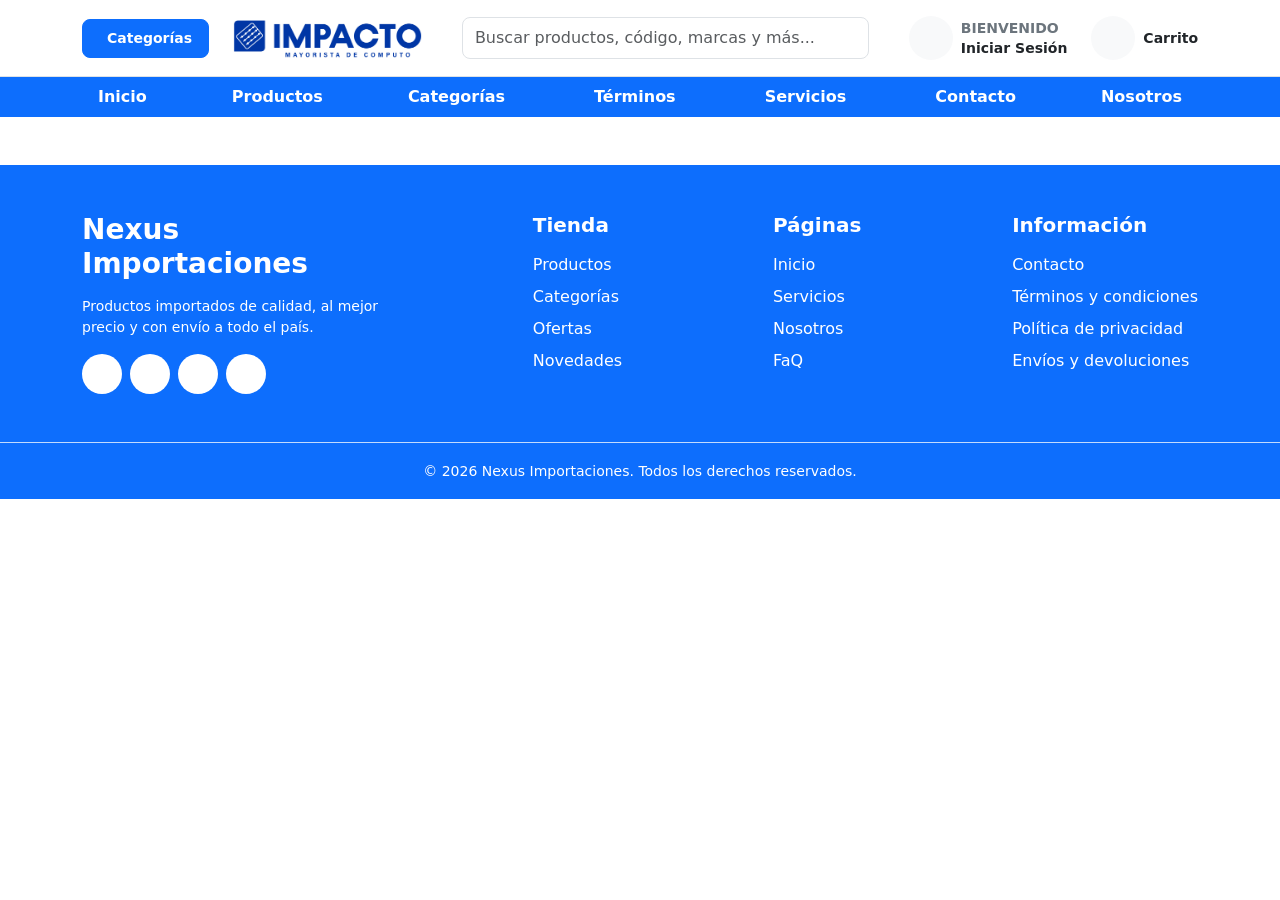
==== index.html @ c6d665d9 "feat: initial project progress" ====
<!DOCTYPE html>
<html lang="es">
<head>
    <meta charset="UTF-8">
    <meta name="viewport" content="width=device-width, initial-scale=1.0">
    <title>NexusCorp</title>
    <!-- ===================== METADATA BASICA (SEO) ===================== -->
    <!-- description: texto que aparece debajo del titulo en los resultados de Google (ideal 150-160 caracteres) -->
    <meta name="description" content="Tienda de cómputo con productos importados: procesadores, tarjetas de video, laptops, periféricos y más. Calidad al mejor precio y envíos a todo el país.">
    <meta name="keywords" content="tienda de computo, hardware, laptops, tarjetas de video, procesadores, perifericos, importaciones">
    <meta name="author" content="NexusCorp">
    <!-- robots: permite que Google muestre la pagina (index) y siga sus enlaces (follow) -->
    <meta name="robots" content="index, follow">
    <!-- theme-color: color de la barra del navegador en celulares (azul primary de Bootstrap) -->
    <meta name="theme-color" content="#0d6efd">
    <!-- ===================== OPEN GRAPH (vista previa al compartir en WhatsApp, Facebook, etc.) ===================== -->
    <meta property="og:type" content="website">
    <meta property="og:site_name" content="NexusCorp">
    <meta property="og:title" content="NexusCorp">
    <meta property="og:description" content="Productos de cómputo importados, al mejor precio y con envío a todo el país.">
    <meta property="og:image" content="assets/imgs/logos/logo.png">
    <meta property="og:locale" content="es_ES">
    <!-- Cuando el sitio tenga dominio, agregar la URL completa: -->
    <!-- <meta property="og:url" content="https://tudominio.com/"> -->  
    <!-- ===================== FAVICON (icono de la pestaña) ===================== -->
    <link rel="icon" type="image/png" href="assets/imgs/logos/logo.png">
    <link rel="apple-touch-icon" href="assets/imgs/logos/logo.png">
    <!-- ===================== ESTILOS ===================== -->
    <link href="https://cdn.jsdelivr.net/npm/bootstrap@5.3.3/dist/css/bootstrap.min.css" rel="stylesheet">                      <!-- CDN estilos de Boostrap -->
    <link rel='stylesheet' href='https://cdn-uicons.flaticon.com/4.0.0/uicons-regular-rounded/css/uicons-regular-rounded.css'>  <!-- CDN para icons Flaticon -->
    <link rel='stylesheet' href='https://cdn-uicons.flaticon.com/4.0.0/uicons-brands/css/uicons-brands.css'>                    <!-- CDN para logos de RRSS -->
    <link rel="stylesheet" href="assets/css/media.css">
</head>
<header>
    <!-- ======================================================= HEADER PC ======================================================= -->
    <!-- Solo visible en pantallas de 1030px o mas (clase solo-pc) -->

    <!-- Nav principal PC: boton categorias, logo, buscador, usuario y carrito -->
    <nav class="bg-white border-bottom py-3 solo-pc">
        <div class="container">
            <div class="d-flex align-items-center justify-content-between gap-3 gap-lg-4">
                <div>
                    <!-- Boton Categorias - PC | Se agrego d-flex con gap-2 para que el icono y el texto queden en la misma linea -->
                    <button class="btn btn-primary px-3 py-2 rounded-3 fw-semibold flex-shrink-0 d-flex align-items-center gap-2" type="button">
                        <i class="fi fi-rr-menu-burger d-flex"></i>         <!-- Icono de menu | Mediante CDN -->
                        <small>Categorías</small>
                    </button>
                </div>
                <div>
                    <!-- LOGO PC - big -->
                    <a class="flex-shrink-1 flex-grow-1 flex-md-grow-0 text-start" style="min-width: 0;" href="index.php">
                        <img src="assets/imgs/logos/logo.png" alt="Logo" class="img-fluid" style="max-height: 44px;">
                    </a>
                </div>
                <!-- Buscador PC - big -->
                <form class="flex-grow-1 mx-lg-3">
                    <input class="form-control rounded-3 py-2" type="search" placeholder="Buscar productos, código, marcas y más...">
                </form>
                <!-- Usuario y carrito -->
                <div class="d-flex align-items-center gap-3 gap-lg-4 flex-shrink-0">
                    <!-- Iniciar sesion -->
                    <a class="d-flex align-items-center gap-2 text-dark text-decoration-none" href="#">
                        <!-- Se agrego d-flex para centrar el icono dentro del circulo -->
                        <div class="bg-light rounded-circle d-flex align-items-center justify-content-center" style="width: 44px; height: 44px;">
                            <i class="fi fi-rr-user fs-5 d-flex"></i>   <!-- Se agrego fs-5 para el tamaño y d-flex para centrarlo bien -->
                        </div>
                        <div class="d-none d-xl-block lh-sm">
                            <small class="text-secondary fw-semibold">BIENVENIDO</small><br>
                            <span class="fw-bold small">Iniciar Sesión</span>
                        </div>
                    </a>
                    <!-- Carrito -->
                    <a class="d-flex align-items-center gap-2 text-dark text-decoration-none" href="#">
                        <!-- Se agrego d-flex para centrar el icono dentro del circulo -->
                        <div class="bg-light rounded-circle d-flex align-items-center justify-content-center" style="width: 44px; height: 44px;">
                            <i class="fi fi-rr-shopping-cart fs-5 d-flex"></i>  <!-- Se agrego fs-5 para el tamaño y d-flex para centrarlo bien -->
                        </div>
                        <span class="fw-bold small d-none d-xl-inline">Carrito</span>
                    </a>
                </div>
            </div>
        </div>
    </nav>
    <!-- Segundo nav: azul (bg-primary, mismo color del boton) y solo visible en PC (clase solo-pc) -->
    <nav class="bg-primary solo-pc">
        <div class="container">
            <!-- justify-content-between reparte los enlaces en todo el ancho del container -->
            <ul class="nav justify-content-between fs-6"> <!-- fs-6 en el ul agranda la letra de todos los enlaces -->
                <li class="nav-item"><a class="nav-link text-white fw-semibold" href="#">Inicio</a></li>
                <li class="nav-item"><a class="nav-link text-white fw-semibold" href="#">Productos</a></li>
                <!-- d-flex y gap-1 para poner el icono de flecha al lado del texto -->
                <li class="nav-item">
                    <a class="nav-link text-white fw-semibold d-flex align-items-center gap-1" href="#">Categorías <i class="fi fi-rr-angle-small-down d-flex"></i></a>
                </li>
                <!-- d-flex y gap-1 para poner el icono de flecha al lado del texto -->
                <li class="nav-item">
                    <a class="nav-link text-white fw-semibold d-flex align-items-center gap-1" href="#">Términos <i class="fi fi-rr-angle-small-down d-flex"></i></a>
                </li>
                <!-- d-flex y gap-1 para poner el icono de flecha al lado del texto -->
                <li class="nav-item">
                    <a class="nav-link text-white fw-semibold d-flex align-items-center gap-1" href="#">Servicios <i class="fi fi-rr-angle-small-down d-flex"></i></a>
                </li>
                <li class="nav-item"><a class="nav-link text-white fw-semibold" href="#">Contacto</a></li>
                <li class="nav-item"><a class="nav-link text-white fw-semibold" href="#">Nosotros</a></li>
            </ul>
        </div>
    </nav>
    <!-- ===================================================== FIN HEADER PC ===================================================== -->


    <!-- ===================================================== HEADER MOVIL ====================================================== -->
    <!-- Solo visible en pantallas de menos de 1030px (clase solo-movil) -->

    <!-- Nav principal movil: boton de menu, logo, usuario, carrito y buscador debajo -->
    <nav class="bg-white border-bottom py-3 solo-movil">
        <div class="container">
            <div class="d-flex align-items-center justify-content-between gap-3 gap-lg-4">
                <div>
                    <!-- Boton Categorias - Movil | Se agrego d-flex para que sea igual a los otros circulos -->
                    <!-- data-bs-toggle y data-bs-target abren el menu lateral (offcanvas) con id="menuMovil" -->
                    <button class="bg-light border-0 rounded-circle flex-shrink-0 d-flex align-items-center justify-content-center" style="width: 44px; height: 44px;" type="button" data-bs-toggle="offcanvas" data-bs-target="#menuMovil">
                        <i class="fi fi-rr-menu-burger fs-5 d-flex"></i>    <!-- Icono de menu | Mediante CDN -->
                    </button>
                </div>
                <div>
                    <!-- LOGO movil - small | En celular el logo ocupa el espacio libre (flex-grow-1) y se alinea a la izquierda para quedar junto al menu -->
                    <a class="flex-shrink-1 flex-grow-1 flex-md-grow-0 text-start" style="min-width: 0;" href="index.php">
                        <img src="assets/imgs/logos/logo.png" alt="Logo" class="img-fluid" style="max-height: 33px;">
                    </a>
                </div>
                <!-- Usuario y carrito | En movil solo se ven los iconos -->
                <div class="d-flex align-items-center gap-3 gap-lg-4 flex-shrink-0">
                    <!-- Iniciar sesion -->
                    <a class="d-flex align-items-center gap-2 text-dark text-decoration-none" href="#">
                        <div class="bg-light rounded-circle d-flex align-items-center justify-content-center" style="width: 44px; height: 44px;">
                            <i class="fi fi-rr-user fs-5 d-flex"></i>
                        </div>
                    </a>
                    <!-- Carrito -->
                    <a class="d-flex align-items-center gap-2 text-dark text-decoration-none" href="#">
                        <div class="bg-light rounded-circle d-flex align-items-center justify-content-center" style="width: 44px; height: 44px;">
                            <i class="fi fi-rr-shopping-cart fs-5 d-flex"></i>
                        </div>
                    </a>
                </div>
            </div>
            <!-- Buscador para movil - small -->
            <form class="mt-3">
                <input class="form-control rounded-3 py-2" type="search" placeholder="Buscar productos, código, marcas y más...">
            </form>
        </div>
    </nav>
    <!-- Menu lateral para movil (offcanvas de Bootstrap) | Se abre con el boton circular de menu -->
    <!-- --bs-offcanvas-width: el menu ocupa solo el 75% del ancho de la pantalla -->
    <div class="offcanvas offcanvas-start" tabindex="-1" id="menuMovil" style="--bs-offcanvas-width: 75%;">
        <div class="offcanvas-header border-bottom">
            <h5 class="offcanvas-title fw-bold">Menú</h5>
            <!-- Boton para cerrar el menu -->
            <button type="button" class="btn-close" data-bs-dismiss="offcanvas"></button>
        </div>
        <!-- d-flex flex-column para poder mandar el WhatsApp y las redes al fondo con mt-auto -->
        <div class="offcanvas-body p-0 d-flex flex-column">
            <!-- list-group: lista de Bootstrap con una linea entre cada opcion -->
            <div class="list-group list-group-flush">
                <!-- d-flex y justify-content-between ponen el texto a la izquierda y la flecha a la derecha -->
                <a class="list-group-item list-group-item-action fw-semibold py-3 d-flex justify-content-between align-items-center" href="#">Categorías <i class="fi fi-rr-angle-small-down d-flex"></i></a>
                <a class="list-group-item list-group-item-action fw-semibold py-3" href="#">Productos</a>
                <a class="list-group-item list-group-item-action fw-semibold py-3 d-flex justify-content-between align-items-center" href="#">Términos <i class="fi fi-rr-angle-small-down d-flex"></i></a>
                <a class="list-group-item list-group-item-action fw-semibold py-3 d-flex justify-content-between align-items-center" href="#">Servicios <i class="fi fi-rr-angle-small-down d-flex"></i></a>
                <a class="list-group-item list-group-item-action fw-semibold py-3" href="#">Contacto</a>
                <a class="list-group-item list-group-item-action fw-semibold py-3" href="#">Nosotros</a>
            </div>
            <!-- mt-auto empuja este bloque hasta el fondo del menu -->
            <div class="mt-auto p-3 border-top">
                <!-- btn-success es el verde de Bootstrap, w-100 ocupa todo el ancho -->
                <a class="btn btn-success w-100 fw-semibold d-flex align-items-center justify-content-center gap-2 mb-3" href="" target="_blank">
                    <i class="fi fi-brands-whatsapp d-flex"></i> Escríbenos por WhatsApp
                </a>
                <!-- Circulos grises (bg-secondary-subtle) con el logo en negro (text-dark) encima | text-decoration-none quita la linea de subrayado del enlace -->
                <div class="d-flex justify-content-center gap-3 fs-5">
                    <a class="bg-secondary-subtle text-dark text-decoration-none rounded-circle d-flex align-items-center justify-content-center" style="width: 44px; height: 44px;" href="#"><i class="fi fi-brands-facebook d-flex"></i></a>
                    <a class="bg-secondary-subtle text-dark text-decoration-none rounded-circle d-flex align-items-center justify-content-center" style="width: 44px; height: 44px;" href="#"><i class="fi fi-brands-instagram d-flex"></i></a>
                    <a class="bg-secondary-subtle text-dark text-decoration-none rounded-circle d-flex align-items-center justify-content-center" style="width: 44px; height: 44px;" href="#"><i class="fi fi-brands-tik-tok d-flex"></i></a>
                </div>
            </div>
        </div>
    </div>
    <!-- =================================================== FIN HEADER MOVIL ==================================================== -->
</header>
<body>
    <!-- ======================================================= FOOTER PC ======================================================= -->
    <!-- Solo visible en pantallas de 1030px o mas (clase solo-pc) -->
    <footer class="bg-primary text-white solo-pc mt-5">
        <div class="container py-5">
            <!-- d-flex y justify-content-between reparten las 4 columnas a lo largo de todo el ancho, igual que el segundo nav -->
            <div class="d-flex justify-content-between">
                <!-- Columna 1: nombre de la tienda, texto y redes sociales -->
                <div style="max-width: 300px;">  <!-- max-width para que el texto no se estire demasiado -->
                    <h3 class="fw-bold mb-3">Nexus Importaciones</h3>
                    <p class="small">Productos importados de calidad, al mejor precio y con envío a todo el país.</p>
                    <!-- Redes sociales | Iconos mediante el CDN de Flaticon (uicons-brands) -->
                    <!-- Cada red es un circulo blanco con el icono azul en el centro -->
                    <div class="d-flex gap-2 mt-3">
                        <a href="#" class="bg-white text-primary rounded-circle d-flex align-items-center justify-content-center text-decoration-none" style="width: 40px; height: 40px;">
                            <i class="fi fi-brands-facebook d-flex"></i>
                        </a>
                        <a href="#" class="bg-white text-primary rounded-circle d-flex align-items-center justify-content-center text-decoration-none" style="width: 40px; height: 40px;">
                            <i class="fi fi-brands-instagram d-flex"></i>
                        </a>
                        <a href="#" class="bg-white text-primary rounded-circle d-flex align-items-center justify-content-center text-decoration-none" style="width: 40px; height: 40px;">
                            <i class="fi fi-brands-tik-tok d-flex"></i>
                        </a>
                        <a href="#" class="bg-white text-primary rounded-circle d-flex align-items-center justify-content-center text-decoration-none" style="width: 40px; height: 40px;">
                            <i class="fi fi-brands-whatsapp d-flex"></i>
                        </a>
                    </div>
                </div>
                <div>
                    <h5 class="fw-bold mb-3">Tienda</h5>
                    <ul class="list-unstyled"><!-- list-unstyled quita los puntos de la lista -->
                        <li class="mb-2"><a href="#" class="text-white text-decoration-none">Productos</a></li>
                        <li class="mb-2"><a href="#" class="text-white text-decoration-none">Categorías</a></li>
                        <li class="mb-2"><a href="#" class="text-white text-decoration-none">Ofertas</a></li>
                        <li class="mb-2"><a href="#" class="text-white text-decoration-none">Novedades</a></li>
                    </ul>
                </div>
                <div>
                    <h5 class="fw-bold mb-3">Páginas</h5>
                    <ul class="list-unstyled">
                        <li class="mb-2"><a href="index.php" class="text-white text-decoration-none">Inicio</a></li>
                        <li class="mb-2"><a href="#" class="text-white text-decoration-none">Servicios</a></li>
                        <li class="mb-2"><a href="#" class="text-white text-decoration-none">Nosotros</a></li>
                        <li class="mb-2"><a href="#" class="text-white text-decoration-none">FaQ</a></li>
                    </ul>
                </div>
                <div>
                    <h5 class="fw-bold mb-3">Información</h5>
                    <ul class="list-unstyled">
                        <li class="mb-2"><a href="#" class="text-white text-decoration-none">Contacto</a></li>
                        <li class="mb-2"><a href="#" class="text-white text-decoration-none">Términos y condiciones</a></li>
                        <li class="mb-2"><a href="#" class="text-white text-decoration-none">Política de privacidad</a></li>
                        <li class="mb-2"><a href="#" class="text-white text-decoration-none">Envíos y devoluciones</a></li>
                    </ul>
                </div>

            </div>
        </div>
        <!-- Parte de abajo: linea separadora y derechos reservados -->
        <div class="border-top border-white border-opacity-75">
            <!-- text-center pone el texto del copyright en el centro -->
            <div class="container py-3 text-center">
                <small>© 2026 Nexus Importaciones. Todos los derechos reservados.</small>
            </div>
        </div>
    </footer>
    <!-- ===================================================== FIN FOOTER PC ===================================================== -->


    <!-- ===================================================== FOOTER MOVIL ====================================================== -->
    <!-- Solo visible en pantallas de menos de 1030px (clase solo-movil) -->
    <footer class="bg-primary text-white solo-movil mt-5">
        <!-- Seccion 1: nombre de la empresa, texto y redes sociales | Igual que en PC pero centrado (text-center) -->
        <div class="container py-4 text-center">
            <h3 class="fw-bold mb-3">Nexus Importaciones</h3>
            <p class="small">Productos importados de calidad, al mejor precio y con envío a todo el país.</p>
            <!-- justify-content-center centra los circulos de las redes -->
            <div class="d-flex gap-2 mt-3 justify-content-center">
                <a href="#" class="bg-white text-primary rounded-circle d-flex align-items-center justify-content-center text-decoration-none" style="width: 40px; height: 40px;">
                    <i class="fi fi-brands-facebook d-flex"></i>
                </a>
                <a href="#" class="bg-white text-primary rounded-circle d-flex align-items-center justify-content-center text-decoration-none" style="width: 40px; height: 40px;">
                    <i class="fi fi-brands-instagram d-flex"></i>
                </a>
                <a href="#" class="bg-white text-primary rounded-circle d-flex align-items-center justify-content-center text-decoration-none" style="width: 40px; height: 40px;">
                    <i class="fi fi-brands-tik-tok d-flex"></i>
                </a>
                <a href="#" class="bg-white text-primary rounded-circle d-flex align-items-center justify-content-center text-decoration-none" style="width: 40px; height: 40px;">
                    <i class="fi fi-brands-whatsapp d-flex"></i>
                </a>
            </div>
        </div>

        <!-- Secciones 2, 3 y 4 en forma de acordeon -->
        <!-- id="acordeonFooter": con data-bs-parent, al abrir una seccion se cierra la otra -->
        <div class="container pb-3 px-4" id="acordeonFooter">  <!-- px-4 da mas espacio a los lados para que el acordeon no quede pegado al borde -->

            <!-- Tienda -->
            <!-- data-bs-toggle="collapse" y data-bs-target abren y cierran la lista con id="footerTienda" -->
            <!-- w-100 hace que el boton ocupe todo el ancho | la flecha queda a la derecha con justify-content-between -->
            <!-- border-0 quita el borde que trae el btn por todos lados, y border-bottom deja solo la linea de abajo -->
            <button class="btn text-white fw-bold w-100 py-3 px-0 d-flex justify-content-between align-items-center border-0 border-bottom border-white border-opacity-25 rounded-0" type="button" data-bs-toggle="collapse" data-bs-target="#footerTienda">
                Tienda <i class="fi fi-rr-angle-small-down d-flex"></i>
            </button>
            <!-- collapse: la lista empieza cerrada -->
            <div class="collapse" id="footerTienda" data-bs-parent="#acordeonFooter">
                <ul class="list-unstyled py-2">
                    <li class="mb-2"><a href="#" class="text-white text-decoration-none">Productos</a></li>
                    <li class="mb-2"><a href="#" class="text-white text-decoration-none">Categorías</a></li>
                    <li class="mb-2"><a href="#" class="text-white text-decoration-none">Ofertas</a></li>
                    <li class="mb-2"><a href="#" class="text-white text-decoration-none">Novedades</a></li>
                </ul>
            </div>

            <!-- Páginas -->
            <button class="btn text-white fw-bold w-100 py-3 px-0 d-flex justify-content-between align-items-center border-0 border-bottom border-white border-opacity-25 rounded-0" type="button" data-bs-toggle="collapse" data-bs-target="#footerPaginas">
                Páginas <i class="fi fi-rr-angle-small-down d-flex"></i>
            </button>
            <div class="collapse" id="footerPaginas" data-bs-parent="#acordeonFooter">
                <ul class="list-unstyled py-2">
                    <li class="mb-2"><a href="index.php" class="text-white text-decoration-none">Inicio</a></li>
                    <li class="mb-2"><a href="#" class="text-white text-decoration-none">Servicios</a></li>
                    <li class="mb-2"><a href="#" class="text-white text-decoration-none">Nosotros</a></li>
                    <li class="mb-2"><a href="#" class="text-white text-decoration-none">FaQ</a></li>
                </ul>
            </div>

            <!-- Información -->
            <button class="btn text-white fw-bold w-100 py-3 px-0 d-flex justify-content-between align-items-center border-0 border-bottom border-white border-opacity-25 rounded-0" type="button" data-bs-toggle="collapse" data-bs-target="#footerInfo">
                Información <i class="fi fi-rr-angle-small-down d-flex"></i>
            </button>
            <div class="collapse" id="footerInfo" data-bs-parent="#acordeonFooter">
                <ul class="list-unstyled py-2">
                    <li class="mb-2"><a href="#" class="text-white text-decoration-none">Contacto</a></li>
                    <li class="mb-2"><a href="#" class="text-white text-decoration-none">Términos y condiciones</a></li>
                    <li class="mb-2"><a href="#" class="text-white text-decoration-none">Política de privacidad</a></li>
                    <li class="mb-2"><a href="#" class="text-white text-decoration-none">Envíos y devoluciones</a></li>
                </ul>
            </div>

        </div>

        <!-- Copyright centrado, igual que en PC -->
        <div class="border-top border-white border-opacity-75">
            <div class="container py-3 text-center">
                <small>© 2026 Nexus Importaciones. Todos los derechos reservados.</small>
            </div>
        </div>
    </footer>
    <!-- =================================================== FIN FOOTER MOVIL ==================================================== -->

    <!-- JS de Bootstrap: necesario para que funcione el offcanvas (menu lateral) -->
    <script src="https://cdn.jsdelivr.net/npm/bootstrap@5.3.3/dist/js/bootstrap.bundle.min.js"></script>
</body>
</html>
---- assets/css/media.css ----
/* Ancho minimo de la pagina: si la pantalla es mas angosta, aparece scroll horizontal en vez de aplastar los elementos */
body { min-width: 320px; }
/* Menos de 1030px: se ocultan los elementos de PC */
@media (max-width: 1029.98px) {
    .solo-pc { display: none !important; }
}
/* 1030px o mas: se ocultan los elementos de movil */
@media (min-width: 1030px) {
    .solo-movil { display: none !important; }
}
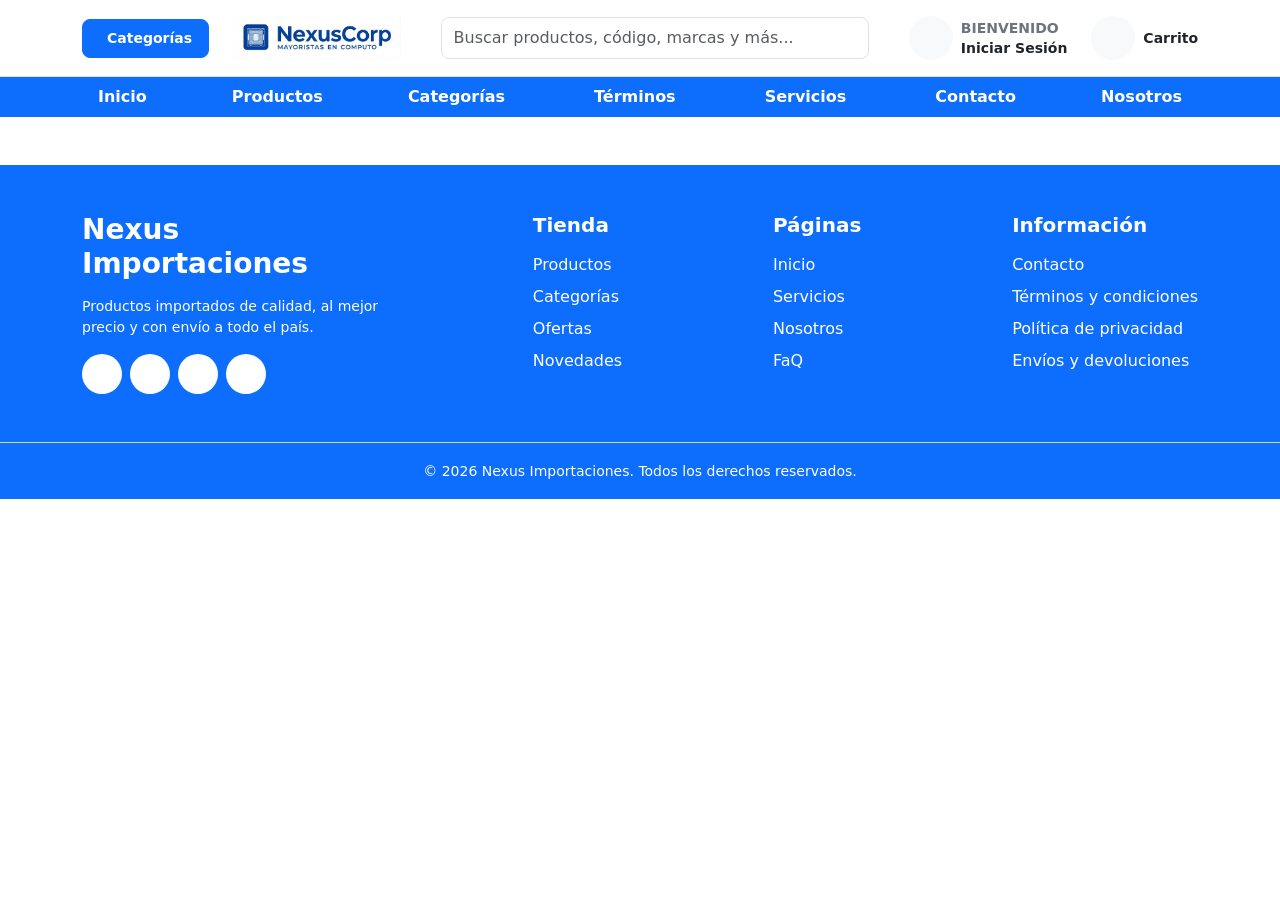
==== commit a2faaaf7: "update 01" ====
--- a/index.html
+++ b/index.html
@@ -49,7 +49,7 @@
                 <div>
                     <!-- LOGO PC - big -->
                     <a class="flex-shrink-1 flex-grow-1 flex-md-grow-0 text-start" style="min-width: 0;" href="index.php">
-                        <img src="assets/imgs/logos/logo.png" alt="Logo" class="img-fluid" style="max-height: 44px;">
+                        <img src="assets/imgs/logos/logo1.webp" alt="Logo" class="img-fluid" style="max-height: 44px;">
                     </a>
                 </div>
                 <!-- Buscador PC - big -->
@@ -124,8 +124,8 @@
                 </div>
                 <div>
                     <!-- LOGO movil - small | En celular el logo ocupa el espacio libre (flex-grow-1) y se alinea a la izquierda para quedar junto al menu -->
-                    <a class="flex-shrink-1 flex-grow-1 flex-md-grow-0 text-start" style="min-width: 0;" href="index.php">
-                        <img src="assets/imgs/logos/logo.png" alt="Logo" class="img-fluid" style="max-height: 33px;">
+                    <a class="flex-shrink-1 flex-grow-1 flex-md-grow-0" style="min-width: 0;" href="index.php">
+                        <img src="assets/imgs/logos/logo1.webp" alt="Logo" class="img-fluid" style="max-height: 50px;">
                     </a>
                 </div>
                 <!-- Usuario y carrito | En movil solo se ven los iconos -->
@@ -189,17 +189,16 @@
 </header>
 <body>
     <!-- ======================================================= FOOTER PC ======================================================= -->
-    <!-- Solo visible en pantallas de 1030px o mas (clase solo-pc) -->
+    <!-- Solo visible en pantallas de 1030px o mas -->
     <footer class="bg-primary text-white solo-pc mt-5">
         <div class="container py-5">
-            <!-- d-flex y justify-content-between reparten las 4 columnas a lo largo de todo el ancho, igual que el segundo nav -->
+            <!-- d-flex y justify-content-between reparten las 4 columnas a lo largo de todo el ancho -->
             <div class="d-flex justify-content-between">
-                <!-- Columna 1: nombre de la tienda, texto y redes sociales -->
+                <!-- Columna 1 -->
                 <div style="max-width: 300px;">  <!-- max-width para que el texto no se estire demasiado -->
                     <h3 class="fw-bold mb-3">Nexus Importaciones</h3>
                     <p class="small">Productos importados de calidad, al mejor precio y con envío a todo el país.</p>
-                    <!-- Redes sociales | Iconos mediante el CDN de Flaticon (uicons-brands) -->
-                    <!-- Cada red es un circulo blanco con el icono azul en el centro -->
+                    <!-- Redes sociales | Iconos mediante el CDN de Flaticon -->
                     <div class="d-flex gap-2 mt-3">
                         <a href="#" class="bg-white text-primary rounded-circle d-flex align-items-center justify-content-center text-decoration-none" style="width: 40px; height: 40px;">
                             <i class="fi fi-brands-facebook d-flex"></i>
@@ -216,6 +215,7 @@
                     </div>
                 </div>
                 <div>
+                    <!-- Columna 2 -->
                     <h5 class="fw-bold mb-3">Tienda</h5>
                     <ul class="list-unstyled"><!-- list-unstyled quita los puntos de la lista -->
                         <li class="mb-2"><a href="#" class="text-white text-decoration-none">Productos</a></li>
@@ -225,6 +225,7 @@
                     </ul>
                 </div>
                 <div>
+                    <!-- Columna 3 -->
                     <h5 class="fw-bold mb-3">Páginas</h5>
                     <ul class="list-unstyled">
                         <li class="mb-2"><a href="index.php" class="text-white text-decoration-none">Inicio</a></li>
@@ -234,6 +235,7 @@
                     </ul>
                 </div>
                 <div>
+                    <!-- Columna 4 -->
                     <h5 class="fw-bold mb-3">Información</h5>
                     <ul class="list-unstyled">
                         <li class="mb-2"><a href="#" class="text-white text-decoration-none">Contacto</a></li>
@@ -245,26 +247,22 @@
 
             </div>
         </div>
-        <!-- Parte de abajo: linea separadora y derechos reservados -->
+        <!-- Linea separadora y derechos reservados -->
         <div class="border-top border-white border-opacity-75">
-            <!-- text-center pone el texto del copyright en el centro -->
             <div class="container py-3 text-center">
                 <small>© 2026 Nexus Importaciones. Todos los derechos reservados.</small>
             </div>
         </div>
     </footer>
-    <!-- ===================================================== FIN FOOTER PC ===================================================== -->
-
-
+    <!-- ========================================================================================================================= -->
     <!-- ===================================================== FOOTER MOVIL ====================================================== -->
     <!-- Solo visible en pantallas de menos de 1030px (clase solo-movil) -->
     <footer class="bg-primary text-white solo-movil mt-5">
-        <!-- Seccion 1: nombre de la empresa, texto y redes sociales | Igual que en PC pero centrado (text-center) -->
+        <!-- Seccion 1 -->
         <div class="container py-4 text-center">
             <h3 class="fw-bold mb-3">Nexus Importaciones</h3>
             <p class="small">Productos importados de calidad, al mejor precio y con envío a todo el país.</p>
-            <!-- justify-content-center centra los circulos de las redes -->
-            <div class="d-flex gap-2 mt-3 justify-content-center">
+            <div class="d-flex gap-2 mt-3 justify-content-center"> <!-- Centra los elementos RRSS -->
                 <a href="#" class="bg-white text-primary rounded-circle d-flex align-items-center justify-content-center text-decoration-none" style="width: 40px; height: 40px;">
                     <i class="fi fi-brands-facebook d-flex"></i>
                 </a>
@@ -279,15 +277,13 @@
                 </a>
             </div>
         </div>
-
-        <!-- Secciones 2, 3 y 4 en forma de acordeon -->
+        <!-- Secciones en forma de acordeon -->
         <!-- id="acordeonFooter": con data-bs-parent, al abrir una seccion se cierra la otra -->
         <div class="container pb-3 px-4" id="acordeonFooter">  <!-- px-4 da mas espacio a los lados para que el acordeon no quede pegado al borde -->
-
-            <!-- Tienda -->
+            <!-- ================================== Seccion 2: Tienda ================================== -->
             <!-- data-bs-toggle="collapse" y data-bs-target abren y cierran la lista con id="footerTienda" -->
-            <!-- w-100 hace que el boton ocupe todo el ancho | la flecha queda a la derecha con justify-content-between -->
-            <!-- border-0 quita el borde que trae el btn por todos lados, y border-bottom deja solo la linea de abajo -->
+            <!-- La flecha queda a la derecha con justify-content-between y centrada con align-items-center -->
+            <!-- border-0 quita el borde que trae el btn por todos lados -->
             <button class="btn text-white fw-bold w-100 py-3 px-0 d-flex justify-content-between align-items-center border-0 border-bottom border-white border-opacity-25 rounded-0" type="button" data-bs-toggle="collapse" data-bs-target="#footerTienda">
                 Tienda <i class="fi fi-rr-angle-small-down d-flex"></i>
             </button>
@@ -300,8 +296,7 @@
                     <li class="mb-2"><a href="#" class="text-white text-decoration-none">Novedades</a></li>
                 </ul>
             </div>
-
-            <!-- Páginas -->
+            <!-- =================================== Seccion 3: Paginas =================================== -->
             <button class="btn text-white fw-bold w-100 py-3 px-0 d-flex justify-content-between align-items-center border-0 border-bottom border-white border-opacity-25 rounded-0" type="button" data-bs-toggle="collapse" data-bs-target="#footerPaginas">
                 Páginas <i class="fi fi-rr-angle-small-down d-flex"></i>
             </button>
@@ -313,8 +308,7 @@
                     <li class="mb-2"><a href="#" class="text-white text-decoration-none">FaQ</a></li>
                 </ul>
             </div>
-
-            <!-- Información -->
+            <!-- ================================== Seccion 4: Informacion ================================== -->
             <button class="btn text-white fw-bold w-100 py-3 px-0 d-flex justify-content-between align-items-center border-0 border-bottom border-white border-opacity-25 rounded-0" type="button" data-bs-toggle="collapse" data-bs-target="#footerInfo">
                 Información <i class="fi fi-rr-angle-small-down d-flex"></i>
             </button>
@@ -326,10 +320,8 @@
                     <li class="mb-2"><a href="#" class="text-white text-decoration-none">Envíos y devoluciones</a></li>
                 </ul>
             </div>
-
-        </div>
-
-        <!-- Copyright centrado, igual que en PC -->
+        </div>
+        <!-- ================================== Copyright centrado ================================== -->
         <div class="border-top border-white border-opacity-75">
             <div class="container py-3 text-center">
                 <small>© 2026 Nexus Importaciones. Todos los derechos reservados.</small>
@@ -338,7 +330,9 @@
     </footer>
     <!-- =================================================== FIN FOOTER MOVIL ==================================================== -->
 
-    <!-- JS de Bootstrap: necesario para que funcione el offcanvas (menu lateral) -->
+    <!-- JS de Bootstrap: necesario para que funcione el offcanvas (menu lateral) del header movil y el acordeon (collapse) del footer movil -->
     <script src="https://cdn.jsdelivr.net/npm/bootstrap@5.3.3/dist/js/bootstrap.bundle.min.js"></script>
 </body>
 </html>
+
+
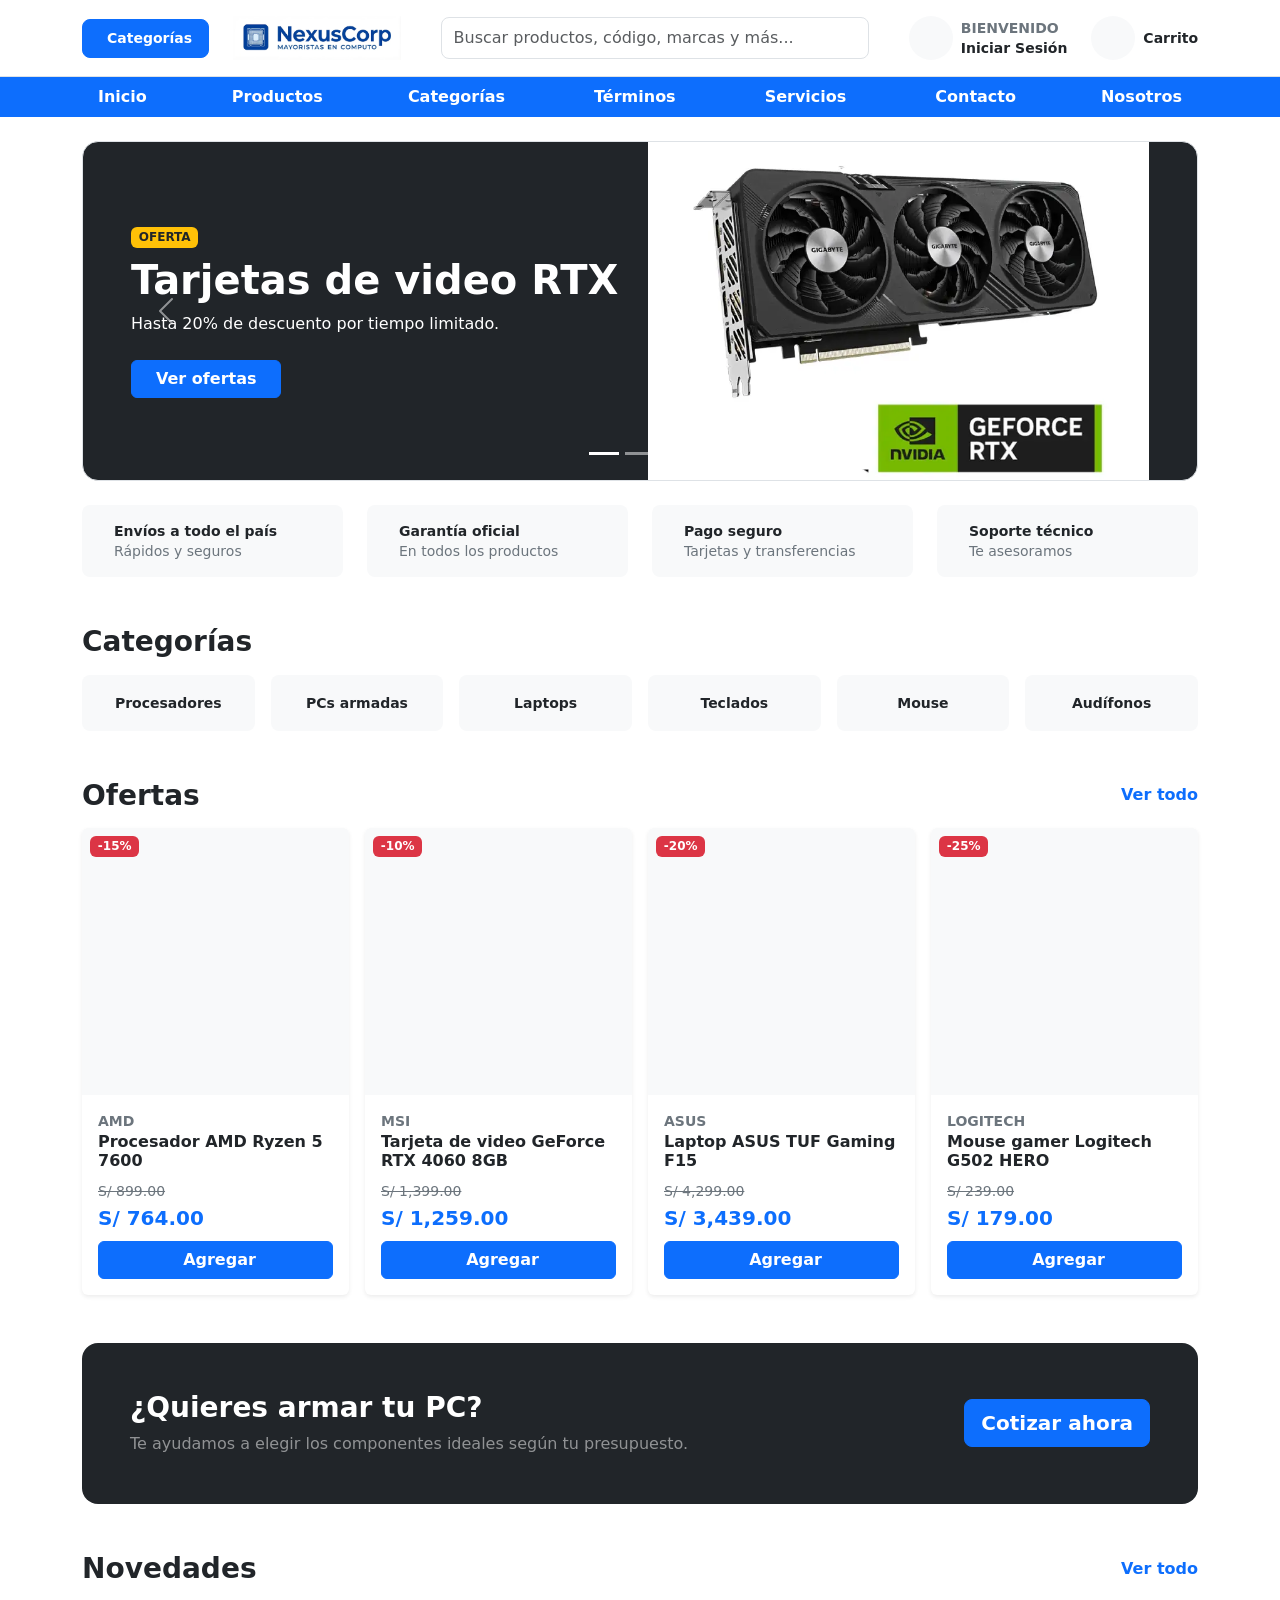
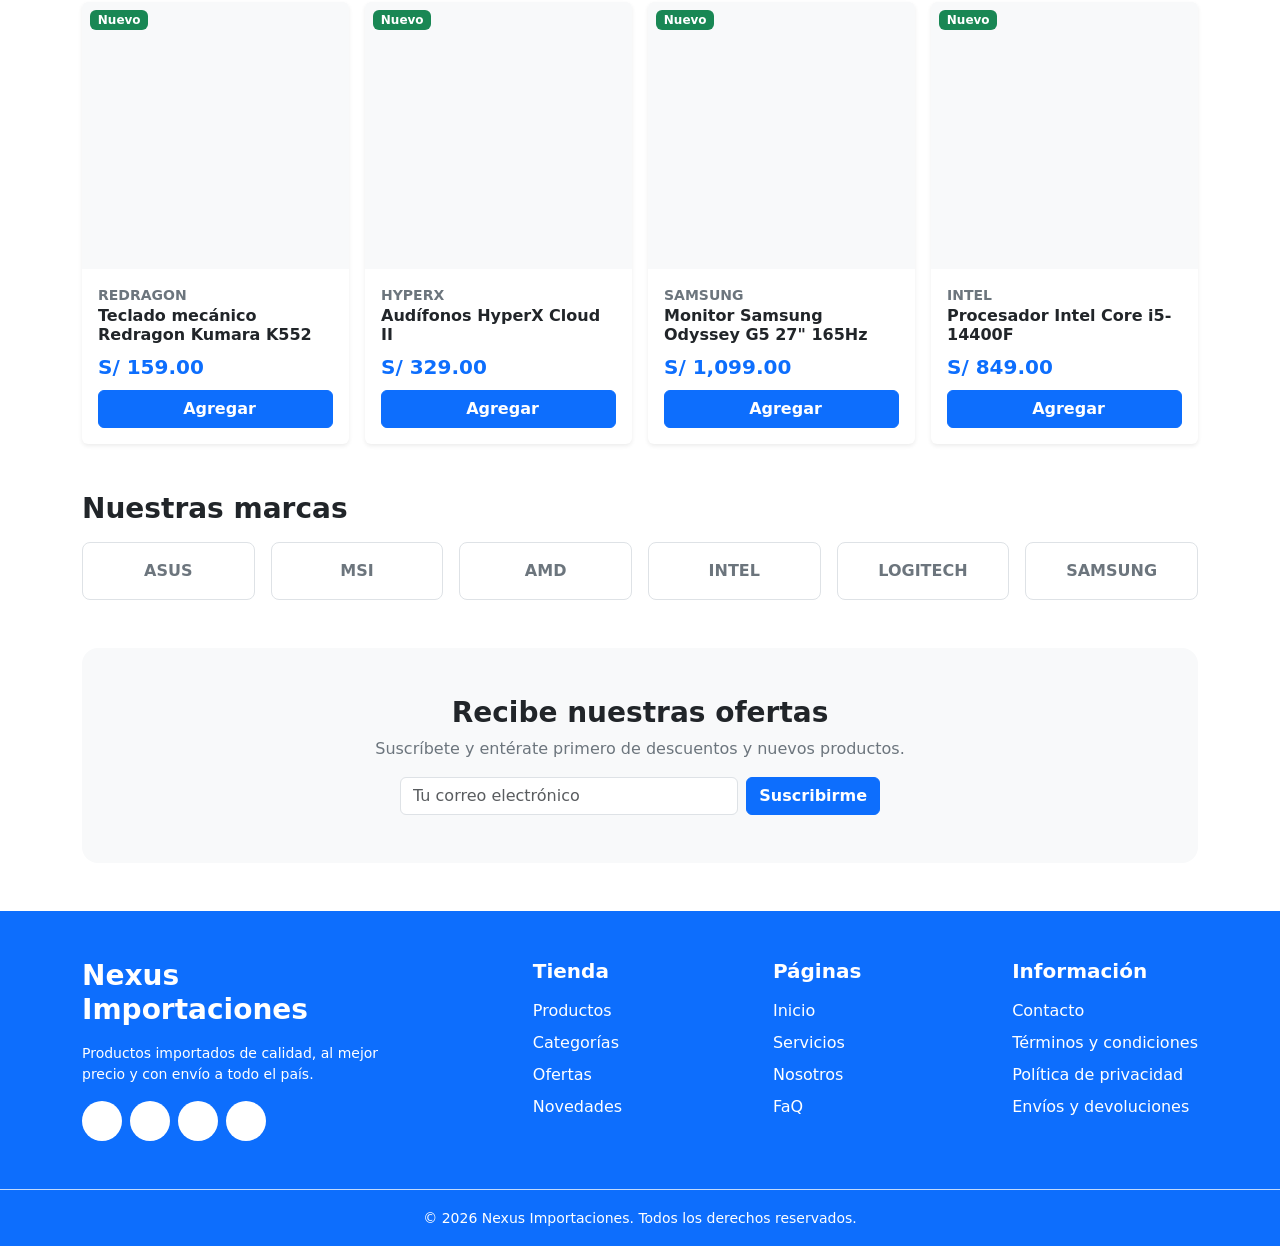
==== commit 9ba82a19: "update 2" ====
--- a/index.html
+++ b/index.html
@@ -188,6 +188,400 @@
     <!-- =================================================== FIN HEADER MOVIL ==================================================== -->
 </header>
 <body>
+    <!-- ===================================================== CONTENIDO PRINCIPAL ===================================================== -->
+    <!-- PRUEBA: las imagenes son reemplazadas por iconos y los productos son de ejemplo. Luego saldran de la base de datos -->
+    <main>
+
+        <!-- ============ 1. CARRUSEL DE BANNERS ============ -->
+        <!-- carousel slide + data-bs-ride="carousel": los banners cambian solos (necesita el JS de Bootstrap) -->
+        <section class="container mt-4">
+            <div id="carruselBanners" class="carousel slide rounded-4 overflow-hidden" data-bs-ride="carousel">
+                <!-- Indicadores: las rayitas de abajo para saltar a cada banner -->
+                <div class="carousel-indicators">
+                    <button type="button" data-bs-target="#carruselBanners" data-bs-slide-to="0" class="active" aria-label="Banner 1"></button>
+                    <button type="button" data-bs-target="#carruselBanners" data-bs-slide-to="1" aria-label="Banner 2"></button>
+                    <button type="button" data-bs-target="#carruselBanners" data-bs-slide-to="2" aria-label="Banner 3"></button>
+                </div>
+                <div class="carousel-inner">
+                    <!-- Banner 1 | El logo va de fondo con background-image -->
+                    <!-- background-size: 45% -> el logo ocupa casi la mitad del ancho | background-position: right 3rem center -> a la derecha, centrado en vertical -->
+                    <!-- Fondo blanco (el logo es azul y no se veria sobre bg-primary) y texto oscuro para que se lea -->
+                    <div class="carousel-item active">
+                        <div class="bg-dark text-white border rounded-4 text-dark d-flex align-items-center px-5" style="min-height: 340px; background-image: url('assets/imgs/logos/example1.webp'); background-repeat: no-repeat; background-size: 45% auto; background-position: right 3rem center;">
+                            <div>
+                                <span class="badge bg-warning text-dark mb-2">OFERTA</span>
+                                <h2 class="fw-bold display-6">Tarjetas de video RTX</h2>
+                                <p class="mb-4">Hasta 20% de descuento por tiempo limitado.</p>
+                                <a href="#" class="btn btn-primary fw-semibold px-4">Ver ofertas</a>
+                            </div>
+                        </div>
+                    </div>
+                    <!-- Banner 2 -->
+                    <div class="carousel-item">
+                        <div class="bg-dark text-white d-flex align-items-center px-5" style="min-height: 340px;">
+                            <div>
+                                <span class="badge bg-info text-dark mb-2">NUEVO</span>
+                                <h2 class="fw-bold display-6">Laptops gamer</h2>
+                                <p class="mb-4">Los ultimos modelos ya disponibles en tienda.</p>
+                                <a href="#" class="btn btn-primary fw-semibold px-4">Ver laptops</a>
+                            </div>
+                        </div>
+                    </div>
+                    <!-- Banner 3 -->
+                    <div class="carousel-item">
+                        <div class="bg-success text-white d-flex align-items-center px-5" style="min-height: 340px;">
+                            <div>
+                                <span class="badge bg-light text-dark mb-2">ENVIO GRATIS</span>
+                                <h2 class="fw-bold display-6">Perifericos</h2>
+                                <p class="mb-4">Envio gratis en compras mayores a S/ 300.</p>
+                                <a href="#" class="btn btn-light fw-semibold px-4">Comprar ahora</a>
+                            </div>
+                        </div>
+                    </div>
+                </div>
+                <!-- Flechas para pasar de banner -->
+                <button class="carousel-control-prev" type="button" data-bs-target="#carruselBanners" data-bs-slide="prev">
+                    <span class="carousel-control-prev-icon"></span>
+                    <span class="visually-hidden">Anterior</span>
+                </button>
+                <button class="carousel-control-next" type="button" data-bs-target="#carruselBanners" data-bs-slide="next">
+                    <span class="carousel-control-next-icon"></span>
+                    <span class="visually-hidden">Siguiente</span>
+                </button>
+            </div>
+        </section>
+
+        <!-- ============ 2. BARRA DE BENEFICIOS ============ -->
+        <!-- col-6 col-lg-3 | 2 columnas en movil y 4 en PC -->
+        <!-- g-4 parecido a gap pero forma parte de la suma del ancho total -->
+        <section class="container mt-4">
+            <div class="row g-4">
+                <div class="col-6 col-lg-3">
+                    <div class="d-flex align-items-center gap-3 bg-light rounded-3 p-3 h-100">
+                        <i class="fi fi-rr-truck-side fs-3 text-primary d-flex"></i>
+                        <div class="lh-sm">
+                            <span class="fw-bold small">Envíos a todo el país</span><br>
+                            <small class="text-secondary">Rápidos y seguros</small>
+                        </div>
+                    </div>
+                </div>
+                <div class="col-6 col-lg-3">
+                    <div class="d-flex align-items-center gap-3 bg-light rounded-3 p-3 h-100">
+                        <i class="fi fi-rr-shield-check fs-3 text-primary d-flex"></i>
+                        <div class="lh-sm">
+                            <span class="fw-bold small">Garantía oficial</span><br>
+                            <small class="text-secondary">En todos los productos</small>
+                        </div>
+                    </div>
+                </div>
+                <div class="col-6 col-lg-3">
+                    <div class="d-flex align-items-center gap-3 bg-light rounded-3 p-3 h-100">
+                        <i class="fi fi-rr-credit-card fs-3 text-primary d-flex"></i>
+                        <div class="lh-sm">
+                            <span class="fw-bold small">Pago seguro</span><br>
+                            <small class="text-secondary">Tarjetas y transferencias</small>
+                        </div>
+                    </div>
+                </div>
+                <div class="col-6 col-lg-3">
+                    <div class="d-flex align-items-center gap-3 bg-light rounded-3 p-3 h-100">
+                        <i class="fi fi-rr-headset fs-3 text-primary d-flex"></i>
+                        <div class="lh-sm">
+                            <span class="fw-bold small">Soporte técnico</span><br>
+                            <small class="text-secondary">Te asesoramos</small>
+                        </div>
+                    </div>
+                </div>
+            </div>
+        </section>
+
+        <!-- ============ 3. CATEGORIAS DESTACADAS ============ -->
+        <!-- col-4 col-md-3 col-lg-2: 3 por fila en movil, 4 en tablet y 6 en PC -->
+        <section class="container mt-5">
+            <h3 class="fw-bold mb-3">Categorías</h3>
+            <div class="row g-3 text-center">
+                <div class="col-4 col-md-3 col-lg-2">
+                    <a href="#" class="d-block bg-light rounded-3 p-3 text-dark text-decoration-none h-100">
+                        <i class="fi fi-rr-microchip fs-1 text-primary d-flex justify-content-center"></i>
+                        <small class="fw-semibold">Procesadores</small>
+                    </a>
+                </div>
+                <div class="col-4 col-md-3 col-lg-2">
+                    <a href="#" class="d-block bg-light rounded-3 p-3 text-dark text-decoration-none h-100">
+                        <i class="fi fi-rr-computer fs-1 text-primary d-flex justify-content-center"></i>
+                        <small class="fw-semibold">PCs armadas</small>
+                    </a>
+                </div>
+                <div class="col-4 col-md-3 col-lg-2">
+                    <a href="#" class="d-block bg-light rounded-3 p-3 text-dark text-decoration-none h-100">
+                        <i class="fi fi-rr-laptop fs-1 text-primary d-flex justify-content-center"></i>
+                        <small class="fw-semibold">Laptops</small>
+                    </a>
+                </div>
+                <div class="col-4 col-md-3 col-lg-2">
+                    <a href="#" class="d-block bg-light rounded-3 p-3 text-dark text-decoration-none h-100">
+                        <i class="fi fi-rr-keyboard fs-1 text-primary d-flex justify-content-center"></i>
+                        <small class="fw-semibold">Teclados</small>
+                    </a>
+                </div>
+                <div class="col-4 col-md-3 col-lg-2">
+                    <a href="#" class="d-block bg-light rounded-3 p-3 text-dark text-decoration-none h-100">
+                        <i class="fi fi-rr-mouse fs-1 text-primary d-flex justify-content-center"></i>
+                        <small class="fw-semibold">Mouse</small>
+                    </a>
+                </div>
+                <div class="col-4 col-md-3 col-lg-2">
+                    <a href="#" class="d-block bg-light rounded-3 p-3 text-dark text-decoration-none h-100">
+                        <i class="fi fi-rr-headphones fs-1 text-primary d-flex justify-content-center"></i>
+                        <small class="fw-semibold">Audífonos</small>
+                    </a>
+                </div>
+            </div>
+        </section>
+
+        <!-- ============ 4. OFERTAS ============ -->
+        <!-- Cada tarjeta es un producto. Cuando haya base de datos, se escribe UNA tarjeta dentro de un foreach -->
+        <section class="container mt-5">
+            <!-- Titulo a la izquierda y enlace "Ver todo" a la derecha -->
+            <div class="d-flex justify-content-between align-items-center mb-3">
+                <h3 class="fw-bold mb-0">Ofertas</h3>
+                <a href="#" class="fw-semibold text-decoration-none">Ver todo</a>
+            </div>
+            <!-- col-6 col-md-4 col-lg-3: 2 por fila en movil, 3 en tablet y 4 en PC -->
+            <div class="row g-3">
+                <!-- Producto 1 -->
+                <div class="col-6 col-md-4 col-lg-3">
+                    <!-- h-100: todas las tarjetas de la fila miden lo mismo de alto -->
+                    <div class="card h-100 border-0 shadow-sm">
+                        <!-- Imagen del producto | ratio-1x1 la hace cuadrada. Reemplazar el icono por <img> -->
+                        <div class="ratio ratio-1x1 bg-light rounded-top">
+                            <div class="d-flex align-items-center justify-content-center">
+                                <i class="fi fi-rr-microchip text-secondary d-flex" style="font-size: 4rem;"></i>
+                            </div>
+                        </div>
+                        <!-- Etiqueta de descuento en la esquina | position-absolute la pone encima de la imagen -->
+                        <span class="badge bg-danger position-absolute top-0 start-0 m-2">-15%</span>
+                        <!-- d-flex flex-column + mt-auto: el boton siempre queda abajo aunque el nombre sea largo -->
+                        <div class="card-body d-flex flex-column">
+                            <small class="text-secondary fw-semibold">AMD</small>
+                            <h6 class="fw-semibold">Procesador AMD Ryzen 5 7600</h6>
+                            <div class="mt-auto">
+                                <small class="text-secondary text-decoration-line-through">S/ 899.00</small>
+                                <p class="fw-bold fs-5 text-primary mb-2">S/ 764.00</p>
+                                <a href="#" class="btn btn-primary w-100 fw-semibold d-flex align-items-center justify-content-center gap-2">
+                                    <i class="fi fi-rr-shopping-cart d-flex"></i> Agregar
+                                </a>
+                            </div>
+                        </div>
+                    </div>
+                </div>
+                <!-- Producto 2 -->
+                <div class="col-6 col-md-4 col-lg-3">
+                    <div class="card h-100 border-0 shadow-sm">
+                        <div class="ratio ratio-1x1 bg-light rounded-top">
+                            <div class="d-flex align-items-center justify-content-center">
+                                <i class="fi fi-rr-computer text-secondary d-flex" style="font-size: 4rem;"></i>
+                            </div>
+                        </div>
+                        <span class="badge bg-danger position-absolute top-0 start-0 m-2">-10%</span>
+                        <div class="card-body d-flex flex-column">
+                            <small class="text-secondary fw-semibold">MSI</small>
+                            <h6 class="fw-semibold">Tarjeta de video GeForce RTX 4060 8GB</h6>
+                            <div class="mt-auto">
+                                <small class="text-secondary text-decoration-line-through">S/ 1,399.00</small>
+                                <p class="fw-bold fs-5 text-primary mb-2">S/ 1,259.00</p>
+                                <a href="#" class="btn btn-primary w-100 fw-semibold d-flex align-items-center justify-content-center gap-2">
+                                    <i class="fi fi-rr-shopping-cart d-flex"></i> Agregar
+                                </a>
+                            </div>
+                        </div>
+                    </div>
+                </div>
+                <!-- Producto 3 -->
+                <div class="col-6 col-md-4 col-lg-3">
+                    <div class="card h-100 border-0 shadow-sm">
+                        <div class="ratio ratio-1x1 bg-light rounded-top">
+                            <div class="d-flex align-items-center justify-content-center">
+                                <i class="fi fi-rr-laptop text-secondary d-flex" style="font-size: 4rem;"></i>
+                            </div>
+                        </div>
+                        <span class="badge bg-danger position-absolute top-0 start-0 m-2">-20%</span>
+                        <div class="card-body d-flex flex-column">
+                            <small class="text-secondary fw-semibold">ASUS</small>
+                            <h6 class="fw-semibold">Laptop ASUS TUF Gaming F15</h6>
+                            <div class="mt-auto">
+                                <small class="text-secondary text-decoration-line-through">S/ 4,299.00</small>
+                                <p class="fw-bold fs-5 text-primary mb-2">S/ 3,439.00</p>
+                                <a href="#" class="btn btn-primary w-100 fw-semibold d-flex align-items-center justify-content-center gap-2">
+                                    <i class="fi fi-rr-shopping-cart d-flex"></i> Agregar
+                                </a>
+                            </div>
+                        </div>
+                    </div>
+                </div>
+                <!-- Producto 4 -->
+                <div class="col-6 col-md-4 col-lg-3">
+                    <div class="card h-100 border-0 shadow-sm">
+                        <div class="ratio ratio-1x1 bg-light rounded-top">
+                            <div class="d-flex align-items-center justify-content-center">
+                                <i class="fi fi-rr-mouse text-secondary d-flex" style="font-size: 4rem;"></i>
+                            </div>
+                        </div>
+                        <span class="badge bg-danger position-absolute top-0 start-0 m-2">-25%</span>
+                        <div class="card-body d-flex flex-column">
+                            <small class="text-secondary fw-semibold">LOGITECH</small>
+                            <h6 class="fw-semibold">Mouse gamer Logitech G502 HERO</h6>
+                            <div class="mt-auto">
+                                <small class="text-secondary text-decoration-line-through">S/ 239.00</small>
+                                <p class="fw-bold fs-5 text-primary mb-2">S/ 179.00</p>
+                                <a href="#" class="btn btn-primary w-100 fw-semibold d-flex align-items-center justify-content-center gap-2">
+                                    <i class="fi fi-rr-shopping-cart d-flex"></i> Agregar
+                                </a>
+                            </div>
+                        </div>
+                    </div>
+                </div>
+            </div>
+        </section>
+
+        <!-- ============ 5. BANNER INTERMEDIO ============ -->
+        <section class="container mt-5">
+            <!-- flex-column en movil (texto arriba, boton abajo) y flex-md-row en tablet/PC (uno al lado del otro) -->
+            <div class="bg-dark text-white rounded-4 p-4 p-md-5 d-flex flex-column flex-md-row align-items-md-center justify-content-between gap-3">
+                <div>
+                    <h3 class="fw-bold">¿Quieres armar tu PC?</h3>
+                    <p class="mb-0 text-white-50">Te ayudamos a elegir los componentes ideales según tu presupuesto.</p>
+                </div>
+                <a href="#" class="btn btn-primary btn-lg fw-semibold flex-shrink-0">Cotizar ahora</a>
+            </div>
+        </section>
+
+        <!-- ============ 6. NOVEDADES ============ -->
+        <!-- Misma tarjeta que en Ofertas, pero con etiqueta "Nuevo" y sin precio tachado -->
+        <section class="container mt-5">
+            <div class="d-flex justify-content-between align-items-center mb-3">
+                <h3 class="fw-bold mb-0">Novedades</h3>
+                <a href="#" class="fw-semibold text-decoration-none">Ver todo</a>
+            </div>
+            <div class="row g-3">
+                <!-- Producto 1 -->
+                <div class="col-6 col-md-4 col-lg-3">
+                    <div class="card h-100 border-0 shadow-sm">
+                        <div class="ratio ratio-1x1 bg-light rounded-top">
+                            <div class="d-flex align-items-center justify-content-center">
+                                <i class="fi fi-rr-keyboard text-secondary d-flex" style="font-size: 4rem;"></i>
+                            </div>
+                        </div>
+                        <span class="badge bg-success position-absolute top-0 start-0 m-2">Nuevo</span>
+                        <div class="card-body d-flex flex-column">
+                            <small class="text-secondary fw-semibold">REDRAGON</small>
+                            <h6 class="fw-semibold">Teclado mecánico Redragon Kumara K552</h6>
+                            <div class="mt-auto">
+                                <p class="fw-bold fs-5 text-primary mb-2">S/ 159.00</p>
+                                <a href="#" class="btn btn-primary w-100 fw-semibold d-flex align-items-center justify-content-center gap-2">
+                                    <i class="fi fi-rr-shopping-cart d-flex"></i> Agregar
+                                </a>
+                            </div>
+                        </div>
+                    </div>
+                </div>
+                <!-- Producto 2 -->
+                <div class="col-6 col-md-4 col-lg-3">
+                    <div class="card h-100 border-0 shadow-sm">
+                        <div class="ratio ratio-1x1 bg-light rounded-top">
+                            <div class="d-flex align-items-center justify-content-center">
+                                <i class="fi fi-rr-headphones text-secondary d-flex" style="font-size: 4rem;"></i>
+                            </div>
+                        </div>
+                        <span class="badge bg-success position-absolute top-0 start-0 m-2">Nuevo</span>
+                        <div class="card-body d-flex flex-column">
+                            <small class="text-secondary fw-semibold">HYPERX</small>
+                            <h6 class="fw-semibold">Audífonos HyperX Cloud II</h6>
+                            <div class="mt-auto">
+                                <p class="fw-bold fs-5 text-primary mb-2">S/ 329.00</p>
+                                <a href="#" class="btn btn-primary w-100 fw-semibold d-flex align-items-center justify-content-center gap-2">
+                                    <i class="fi fi-rr-shopping-cart d-flex"></i> Agregar
+                                </a>
+                            </div>
+                        </div>
+                    </div>
+                </div>
+                <!-- Producto 3 -->
+                <div class="col-6 col-md-4 col-lg-3">
+                    <div class="card h-100 border-0 shadow-sm">
+                        <div class="ratio ratio-1x1 bg-light rounded-top">
+                            <div class="d-flex align-items-center justify-content-center">
+                                <i class="fi fi-rr-screen text-secondary d-flex" style="font-size: 4rem;"></i>
+                            </div>
+                        </div>
+                        <span class="badge bg-success position-absolute top-0 start-0 m-2">Nuevo</span>
+                        <div class="card-body d-flex flex-column">
+                            <small class="text-secondary fw-semibold">SAMSUNG</small>
+                            <h6 class="fw-semibold">Monitor Samsung Odyssey G5 27" 165Hz</h6>
+                            <div class="mt-auto">
+                                <p class="fw-bold fs-5 text-primary mb-2">S/ 1,099.00</p>
+                                <a href="#" class="btn btn-primary w-100 fw-semibold d-flex align-items-center justify-content-center gap-2">
+                                    <i class="fi fi-rr-shopping-cart d-flex"></i> Agregar
+                                </a>
+                            </div>
+                        </div>
+                    </div>
+                </div>
+                <!-- Producto 4 -->
+                <div class="col-6 col-md-4 col-lg-3">
+                    <div class="card h-100 border-0 shadow-sm">
+                        <div class="ratio ratio-1x1 bg-light rounded-top">
+                            <div class="d-flex align-items-center justify-content-center">
+                                <i class="fi fi-rr-microchip text-secondary d-flex" style="font-size: 4rem;"></i>
+                            </div>
+                        </div>
+                        <span class="badge bg-success position-absolute top-0 start-0 m-2">Nuevo</span>
+                        <div class="card-body d-flex flex-column">
+                            <small class="text-secondary fw-semibold">INTEL</small>
+                            <h6 class="fw-semibold">Procesador Intel Core i5-14400F</h6>
+                            <div class="mt-auto">
+                                <p class="fw-bold fs-5 text-primary mb-2">S/ 849.00</p>
+                                <a href="#" class="btn btn-primary w-100 fw-semibold d-flex align-items-center justify-content-center gap-2">
+                                    <i class="fi fi-rr-shopping-cart d-flex"></i> Agregar
+                                </a>
+                            </div>
+                        </div>
+                    </div>
+                </div>
+            </div>
+        </section>
+
+        <!-- ============ 7. MARCAS ============ -->
+        <!-- Por ahora solo texto. Luego reemplazar cada nombre por el <img> del logo de la marca -->
+        <section class="container mt-5">
+            <h3 class="fw-bold mb-3">Nuestras marcas</h3>
+            <!-- col-4 col-md-2: 3 por fila en movil y 6 en tablet/PC -->
+            <div class="row g-3 text-center">
+                <div class="col-4 col-md-2"><div class="border rounded-3 py-3 fw-bold text-secondary">ASUS</div></div>
+                <div class="col-4 col-md-2"><div class="border rounded-3 py-3 fw-bold text-secondary">MSI</div></div>
+                <div class="col-4 col-md-2"><div class="border rounded-3 py-3 fw-bold text-secondary">AMD</div></div>
+                <div class="col-4 col-md-2"><div class="border rounded-3 py-3 fw-bold text-secondary">INTEL</div></div>
+                <div class="col-4 col-md-2"><div class="border rounded-3 py-3 fw-bold text-secondary">LOGITECH</div></div>
+                <div class="col-4 col-md-2"><div class="border rounded-3 py-3 fw-bold text-secondary">SAMSUNG</div></div>
+            </div>
+        </section>
+
+        <!-- ============ 8. NEWSLETTER ============ -->
+        <section class="container mt-5">
+            <div class="bg-light rounded-4 p-4 p-md-5 text-center">
+                <h3 class="fw-bold">Recibe nuestras ofertas</h3>
+                <p class="text-secondary">Suscríbete y entérate primero de descuentos y nuevos productos.</p>
+                <!-- mx-auto + max-width: el formulario queda centrado y no se estira en pantallas grandes -->
+                <form class="d-flex gap-2 mx-auto" style="max-width: 480px;">
+                    <input class="form-control" type="email" name="email" placeholder="Tu correo electrónico" aria-label="Correo electrónico" required>
+                    <button class="btn btn-primary fw-semibold flex-shrink-0" type="submit">Suscribirme</button>
+                </form>
+            </div>
+        </section>
+
+    </main>
+    <!-- =================================================== FIN CONTENIDO PRINCIPAL =================================================== -->
+
     <!-- ======================================================= FOOTER PC ======================================================= -->
     <!-- Solo visible en pantallas de 1030px o mas -->
     <footer class="bg-primary text-white solo-pc mt-5">
--- a/assets/css/media.css
+++ b/assets/css/media.css
@@ -1,11 +1,14 @@
 
 /* Ancho minimo de la pagina: si la pantalla es mas angosta, aparece scroll horizontal en vez de aplastar los elementos */
 body { min-width: 320px; }
+
 /* Menos de 1030px: se ocultan los elementos de PC */
 @media (max-width: 1029.98px) {
     .solo-pc { display: none !important; }
 }
+
 /* 1030px o mas: se ocultan los elementos de movil */
 @media (min-width: 1030px) {
     .solo-movil { display: none !important; }
-}+}
+
